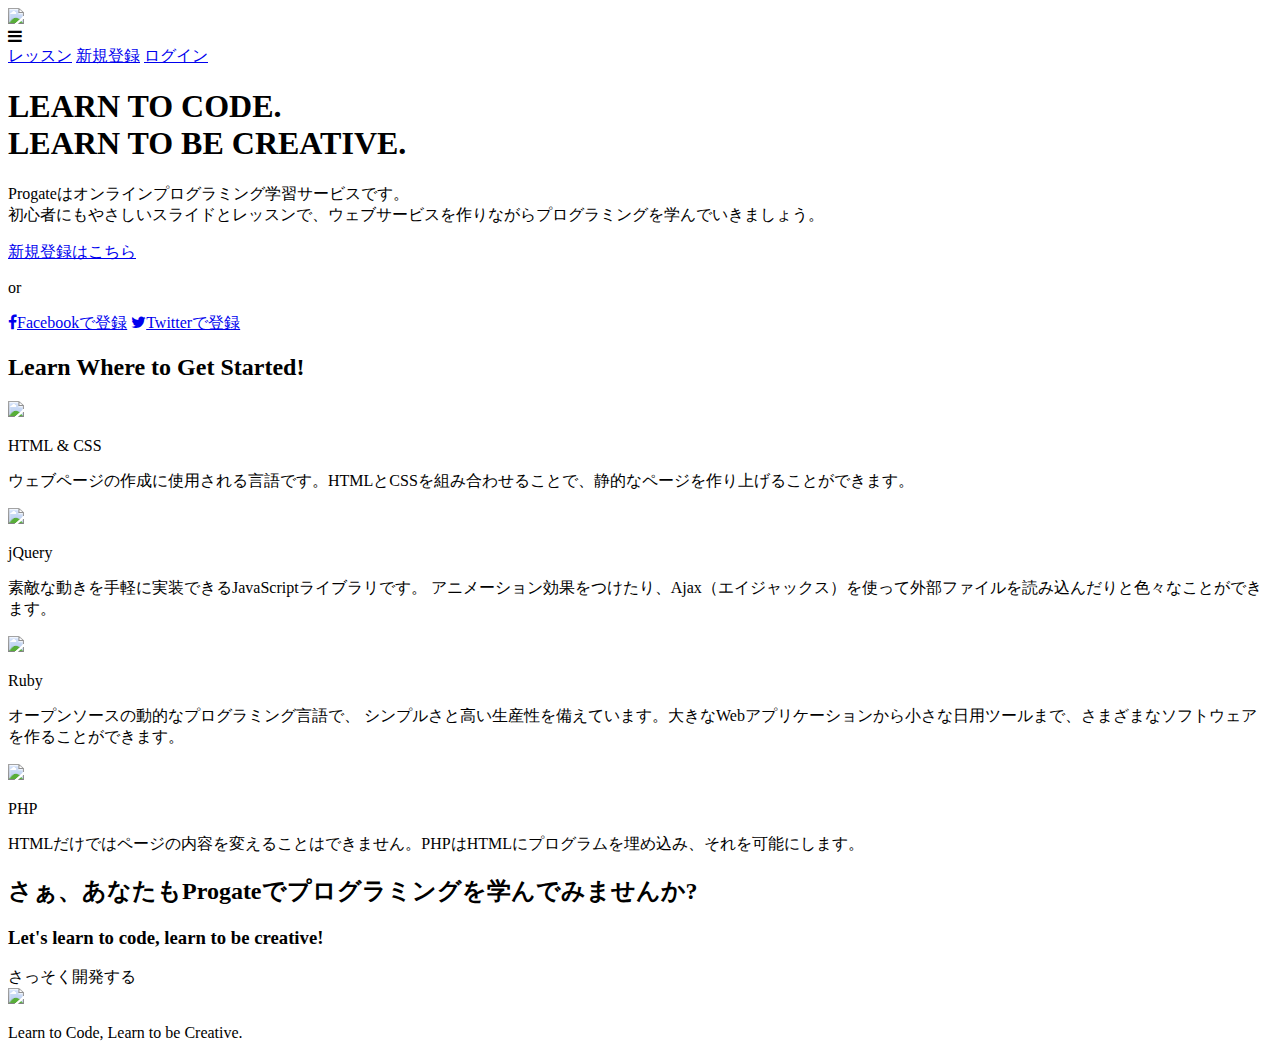
==== index.html @ d4f15449 "Create index.html" ====
<!DOCTYPE html>
<html>
<head>
  <meta charset="utf-8">
  <meta name="viewport" content="width=device-width, initial-scale=1.0">
  <title>Progate</title>
  <link href="https://maxcdn.bootstrapcdn.com/font-awesome/4.7.0/css/font-awesome.min.css" rel="stylesheet" integrity="sha384-wvfXpqpZZVQGK6TAh5PVlGOfQNHSoD2xbE+QkPxCAFlNEevoEH3Sl0sibVcOQVnN" crossorigin="anonymous">
  <link rel="stylesheet" type="text/css" href="stylesheet.css">
</head>
<body>
  <header>
    <div class="container">
      <div class="header-left">
        <img class="logo" src="https://prog-8.com/images/html/advanced/main_logo.png">
      </div>
      <span class="fa fa-bars menu-icon"></span>
      <div class="header-right">
        <a href="#">レッスン</a>
        <a href="#">新規登録</a>
        <a href="#" class="login">ログイン</a>
      </div>
    </div>
  </header>
  <div class="top-wrapper">
    <div class="container">
      <h1>LEARN TO CODE.<br>LEARN TO BE CREATIVE.</h1>
      <p>Progateはオンラインプログラミング学習サービスです。<br>初心者にもやさしいスライドとレッスンで、ウェブサービスを作りながらプログラミングを学んでいきましょう。</p>
      <div class="btn-wrapper">
        <a href="#" class="btn signup">新規登録はこちら</a>
        <p>or</p>
        <a href="#" class="btn facebook"><span class="fa fa-facebook"></span>Facebookで登録</a>
        <a href="#" class="btn twitter"><span class="fa fa-twitter"></span>Twitterで登録</a>
      </div>
    </div>
  </div>
  <div class="lesson-wrapper">
    <div class="container">
      <div class="heading">
        <h2>Learn Where to Get Started!</h2>
      </div>
      <div class="lessons">
        <div class="lesson">
          <div class="lesson-icon">
            <img src="https://prog-8.com/images/html/advanced/html.png">
            <p>HTML & CSS</p>
          </div>
          <p class="text-contents">ウェブページの作成に使用される言語です。HTMLとCSSを組み合わせることで、静的なページを作り上げることができます。</p>
        </div>
        <div class="lesson">
          <div class="lesson-icon">
            <img src="https://prog-8.com/images/html/advanced/jQuery.png">
            <p>jQuery</p>
          </div>
          <p class="text-contents">素敵な動きを手軽に実装できるJavaScriptライブラリです。 アニメーション効果をつけたり、Ajax（エイジャックス）を使って外部ファイルを読み込んだりと色々なことができます。</p>
        </div>
        <div class="lesson">
          <div class="lesson-icon">
            <img src="https://prog-8.com/images/html/advanced/ruby.png">
            <p>Ruby</p>
          </div>
          <p class="text-contents">オープンソースの動的なプログラミング言語で、 シンプルさと高い生産性を備えています。大きなWebアプリケーションから小さな日用ツールまで、さまざまなソフトウェアを作ることができます。</p>
        </div>
        <div class="lesson">
          <div class="lesson-icon">
            <img src="https://prog-8.com/images/html/advanced/php.png">
            <p>PHP</p>
          </div>
          <p class="text-contents">HTMLだけではページの内容を変えることはできません。PHPはHTMLにプログラムを埋め込み、それを可能にします。</p>
        </div>
      </div>
      <div class="clear"></div>
    </div>
  </div>
  <div class="message-wrapper">
    <div class="container">
      <div class="heading">
        <h2>さぁ、あなたもProgateでプログラミングを学んでみませんか?</h2>
        <h3>Let's learn to code, learn to be creative!</h3>
      </div>
      <span class="btn message">さっそく開発する</span>
    </div>
  </div>
  <footer>
    <div class="container">
      <img src="https://prog-8.com/images/html/advanced/footer_logo.png">
      <p>Learn to Code, Learn to be Creative.</p>
    </div>
  </footer>
</body>
</html>
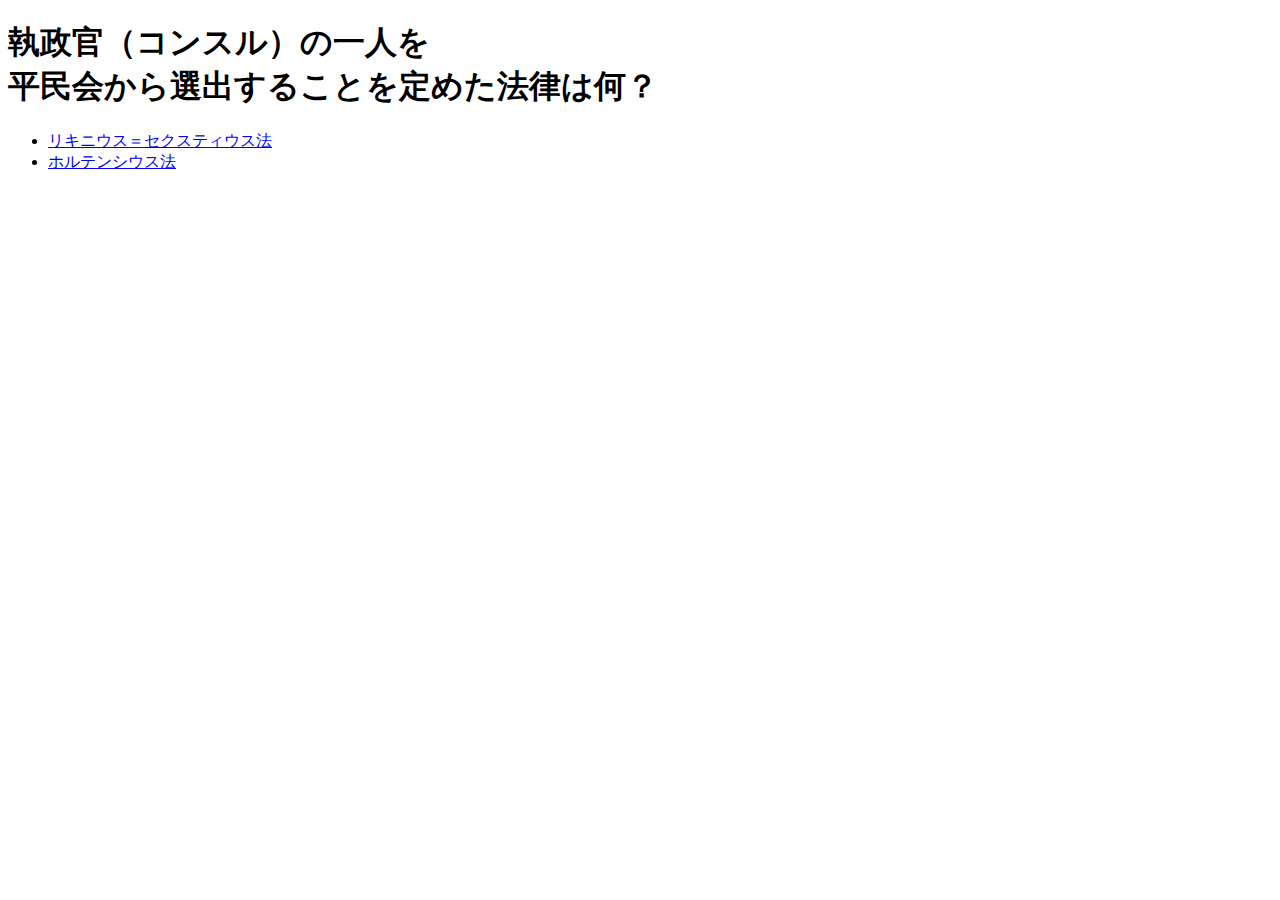
==== commit 47fcf0b7: "Update index.html" ====
--- a/index.html
+++ b/index.html
@@ -1,90 +1,22 @@
 <!DOCTYPE html>
-<html>
+<html lang="ja">
 <head>
-  <meta charset="utf-8">
+  <meta charset="UTF-8">
   <meta name="viewport" content="width=device-width, initial-scale=1.0">
-  <title>Progate</title>
-  <link href="https://maxcdn.bootstrapcdn.com/font-awesome/4.7.0/css/font-awesome.min.css" rel="stylesheet" integrity="sha384-wvfXpqpZZVQGK6TAh5PVlGOfQNHSoD2xbE+QkPxCAFlNEevoEH3Sl0sibVcOQVnN" crossorigin="anonymous">
-  <link rel="stylesheet" type="text/css" href="stylesheet.css">
+  <title>超難問クイズ</title>
+  <link rel="stylesheet" href="styles.css">
 </head>
 <body>
-  <header>
-    <div class="container">
-      <div class="header-left">
-        <img class="logo" src="https://prog-8.com/images/html/advanced/main_logo.png">
-      </div>
-      <span class="fa fa-bars menu-icon"></span>
-      <div class="header-right">
-        <a href="#">レッスン</a>
-        <a href="#">新規登録</a>
-        <a href="#" class="login">ログイン</a>
-      </div>
-    </div>
-  </header>
-  <div class="top-wrapper">
-    <div class="container">
-      <h1>LEARN TO CODE.<br>LEARN TO BE CREATIVE.</h1>
-      <p>Progateはオンラインプログラミング学習サービスです。<br>初心者にもやさしいスライドとレッスンで、ウェブサービスを作りながらプログラミングを学んでいきましょう。</p>
-      <div class="btn-wrapper">
-        <a href="#" class="btn signup">新規登録はこちら</a>
-        <p>or</p>
-        <a href="#" class="btn facebook"><span class="fa fa-facebook"></span>Facebookで登録</a>
-        <a href="#" class="btn twitter"><span class="fa fa-twitter"></span>Twitterで登録</a>
-      </div>
-    </div>
-  </div>
-  <div class="lesson-wrapper">
-    <div class="container">
-      <div class="heading">
-        <h2>Learn Where to Get Started!</h2>
-      </div>
-      <div class="lessons">
-        <div class="lesson">
-          <div class="lesson-icon">
-            <img src="https://prog-8.com/images/html/advanced/html.png">
-            <p>HTML & CSS</p>
-          </div>
-          <p class="text-contents">ウェブページの作成に使用される言語です。HTMLとCSSを組み合わせることで、静的なページを作り上げることができます。</p>
-        </div>
-        <div class="lesson">
-          <div class="lesson-icon">
-            <img src="https://prog-8.com/images/html/advanced/jQuery.png">
-            <p>jQuery</p>
-          </div>
-          <p class="text-contents">素敵な動きを手軽に実装できるJavaScriptライブラリです。 アニメーション効果をつけたり、Ajax（エイジャックス）を使って外部ファイルを読み込んだりと色々なことができます。</p>
-        </div>
-        <div class="lesson">
-          <div class="lesson-icon">
-            <img src="https://prog-8.com/images/html/advanced/ruby.png">
-            <p>Ruby</p>
-          </div>
-          <p class="text-contents">オープンソースの動的なプログラミング言語で、 シンプルさと高い生産性を備えています。大きなWebアプリケーションから小さな日用ツールまで、さまざまなソフトウェアを作ることができます。</p>
-        </div>
-        <div class="lesson">
-          <div class="lesson-icon">
-            <img src="https://prog-8.com/images/html/advanced/php.png">
-            <p>PHP</p>
-          </div>
-          <p class="text-contents">HTMLだけではページの内容を変えることはできません。PHPはHTMLにプログラムを埋め込み、それを可能にします。</p>
-        </div>
-      </div>
-      <div class="clear"></div>
-    </div>
-  </div>
-  <div class="message-wrapper">
-    <div class="container">
-      <div class="heading">
-        <h2>さぁ、あなたもProgateでプログラミングを学んでみませんか?</h2>
-        <h3>Let's learn to code, learn to be creative!</h3>
-      </div>
-      <span class="btn message">さっそく開発する</span>
-    </div>
-  </div>
-  <footer>
-    <div class="container">
-      <img src="https://prog-8.com/images/html/advanced/footer_logo.png">
-      <p>Learn to Code, Learn to be Creative.</p>
-    </div>
-  </footer>
+  <h1>執政官（コンスル）の一人を<br>平民会から選出することを定めた法律は何？</h1>
+
+  <ul class="options">
+    <li >
+      <a href="win.html" class="win">リキニウス＝セクスティウス法</a>
+    </li>
+    <li >
+      <a href="lose.html" class="lose">ホルテンシウス法</a>
+    </li>
+
+  </ul>
 </body>
 </html>
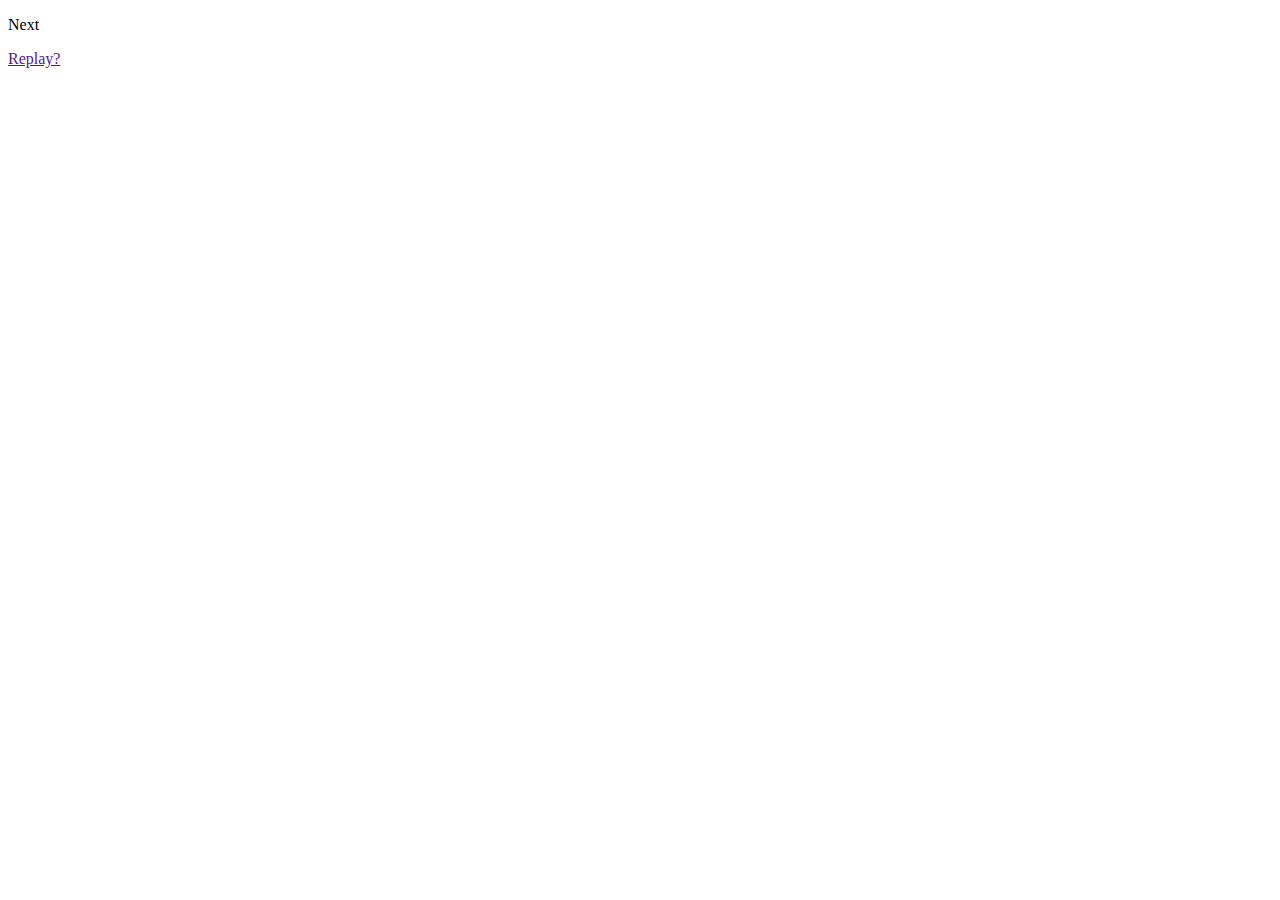
==== commit 48d92ac7: "Update index.html" ====
--- a/index.html
+++ b/index.html
@@ -1,22 +1,22 @@
 <!DOCTYPE html>
 <html lang="ja">
 <head>
-  <meta charset="UTF-8">
-  <meta name="viewport" content="width=device-width, initial-scale=1.0">
-  <title>超難問クイズ</title>
-  <link rel="stylesheet" href="styles.css">
+  <meta charset="utf-8">
+  <title>Quiz</title>
+  <link rel="stylesheet" href="css/styles.css">
 </head>
 <body>
-  <h1>執政官（コンスル）の一人を<br>平民会から選出することを定めた法律は何？</h1>
+  <section class="container">
+    <p id="question"></p>
+    <ul id="choices"></ul>
+    <div id="btn" class="disabled">Next</div>
 
-  <ul class="options">
-    <li >
-      <a href="win.html" class="win">リキニウス＝セクスティウス法</a>
-    </li>
-    <li >
-      <a href="lose.html" class="lose">ホルテンシウス法</a>
-    </li>
+    <section id="result" class="hidden">
+      <p></p>
+      <a href="">Replay?</a>
+    </section>
+  </section>
 
-  </ul>
+  <script src="js/main.js"></script>
 </body>
 </html>
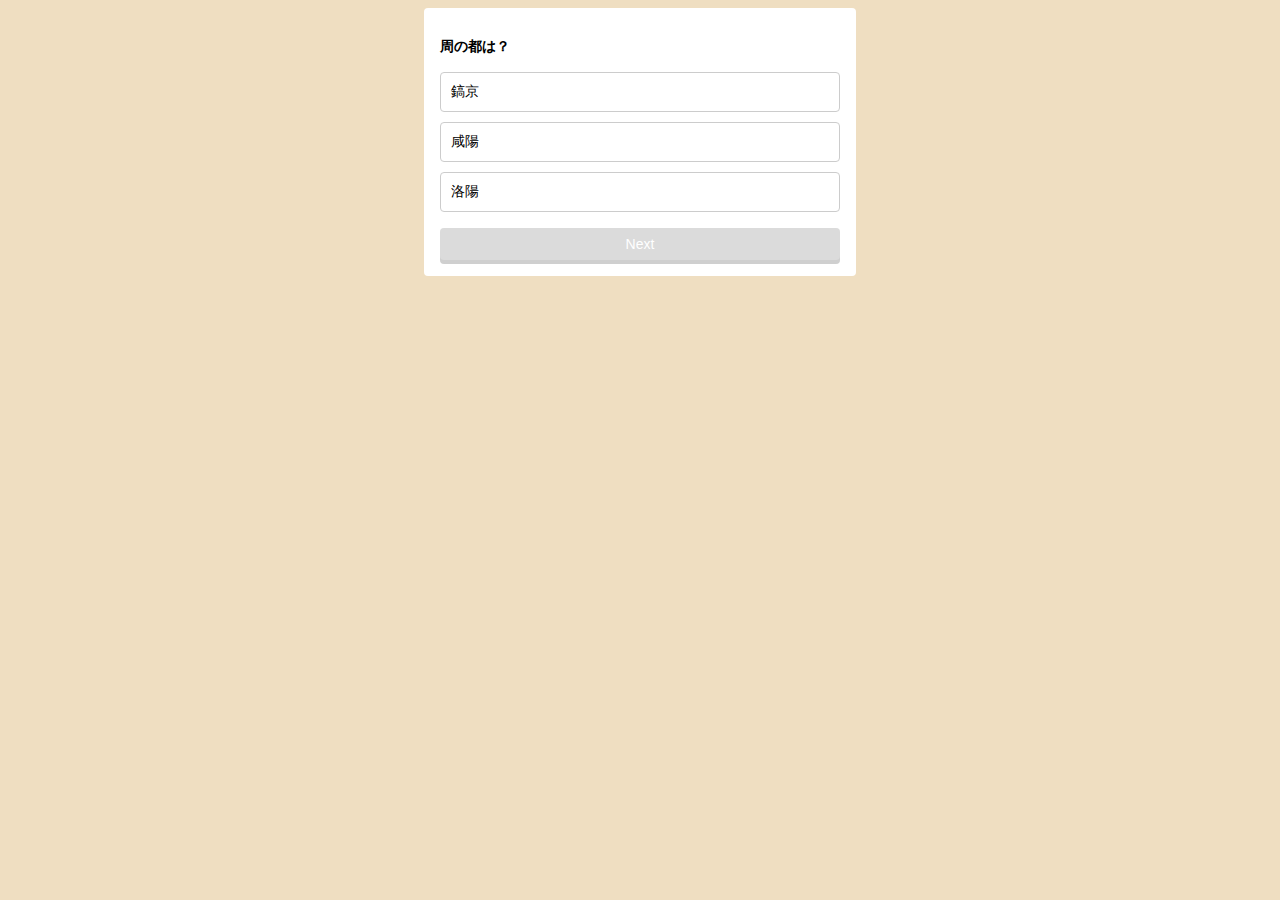
==== commit 991d5094: "Update index.html" ====
--- a/index.html
+++ b/index.html
@@ -3,7 +3,7 @@
 <head>
   <meta charset="utf-8">
   <title>Quiz</title>
-  <link rel="stylesheet" href="css/styles.css">
+  <link rel="stylesheet" href="styles.css">
 </head>
 <body>
   <section class="container">
@@ -17,6 +17,6 @@
     </section>
   </section>
 
-  <script src="js/main.js"></script>
+  <script src="main.js"></script>
 </body>
 </html>
--- a/styles.css
+++ b/styles.css
@@ -0,0 +1,104 @@
+
+body {
+  background: #efdec1;
+  font-size: 14px;
+  font-family: Verdana, sans-serif;
+}
+
+.container {
+  width: 400px;
+  margin: 8px auto;
+  background: #fff;
+  border-radius: 4px;
+  padding: 16px;
+  position: relative;
+}
+
+#question {
+  margin-bottom: 16px;
+  font-weight: bold;
+}
+
+#choices {
+  list-style: none;
+  padding: 0;
+  margin-bottom: 16px;
+}
+
+#choices > li {
+  border: 1px solid #ccc;
+  border-radius: 4px;
+  padding: 10px;
+  margin-bottom: 10px;
+  cursor: pointer;
+}
+
+#choices > li:hover {
+  background: #f8f8f8;
+}
+
+#choices > li.correct {
+  background: #d4edda;
+  border-color: #c3e6cb;
+  color: #155724;
+  font-weight: bold;
+}
+
+#choices > li.correct::after {
+  content: ' ... correct!';
+}
+
+#choices > li.wrong {
+  background: #f8d8da;
+  border-color: #f5c6cb;
+  color: #721c24;
+  font-weight: bold;
+}
+
+#choices > li.wrong::after {
+  content: ' ... wrong!';
+}
+
+#btn, #result > a {
+  background: #3498db;
+  padding: 8px;
+  border-radius: 4px;
+  cursor: pointer;
+  text-align: center;
+  color: #fff;
+  box-shadow: 0 4px 0 #2880b9;
+}
+
+#btn.disabled {
+  background: #ccc;
+  box-shadow: 0 4px 0 #bbb;
+  opacity: 0.7;
+}
+
+#result {
+  position: absolute;
+  width: 300px;
+  background: #fff;
+  padding: 30px;
+  box-shadow: 0 4px 8px rgba(0, 0, 0, 0.2);
+  top: 50px;
+  left: 0;
+  right: 0;
+  margin: 0 auto;
+  border-radius: 4px;
+  text-align: center;
+  transition: 0.4s;
+}
+
+#result.hidden {
+  transform: translateY(-500px);
+}
+
+#result > p {
+  font-size: 24px;
+}
+
+#result > a {
+  display: block;
+  text-decoration: none;
+}
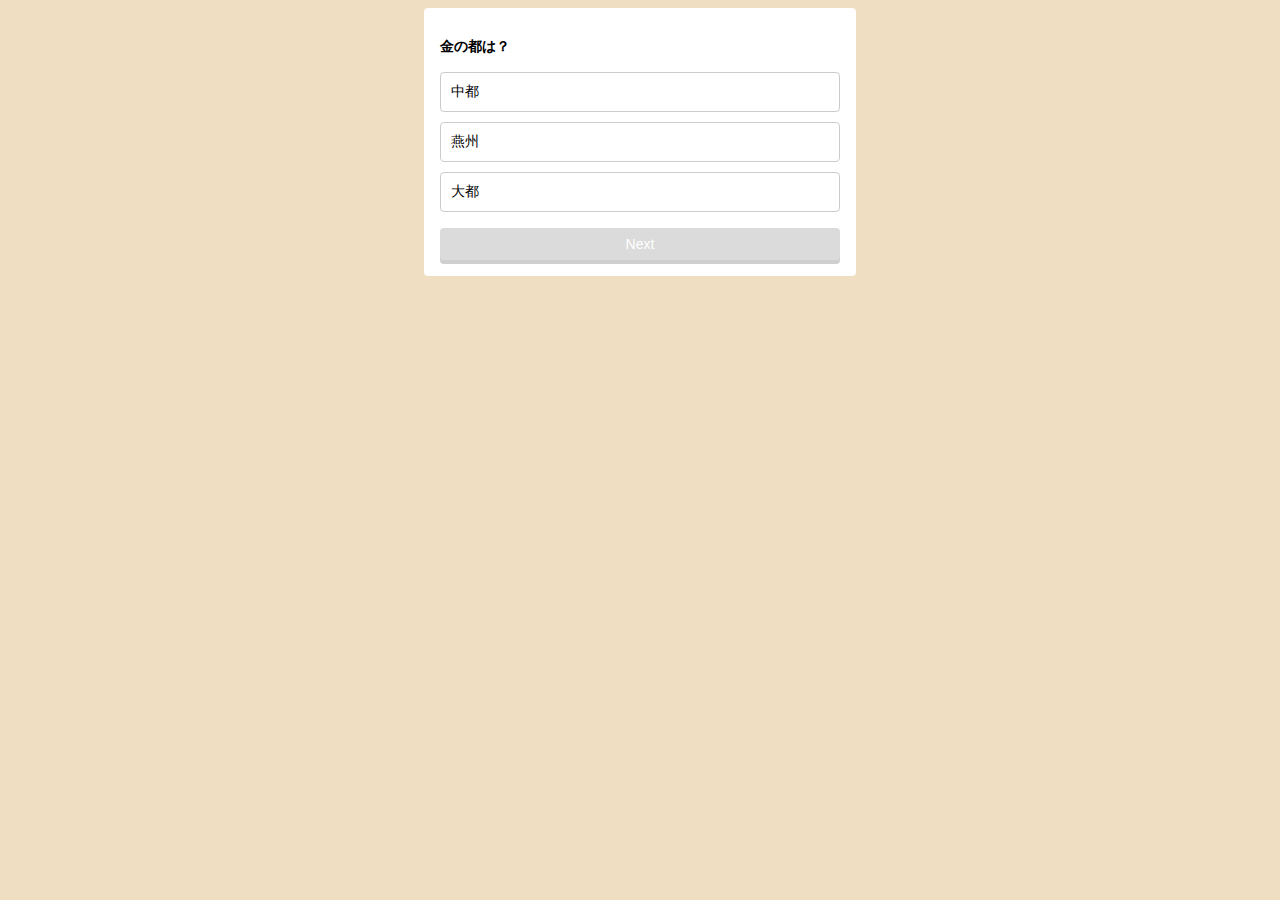
==== commit aa947f9a: "Update index.html" ====
--- a/index.html
+++ b/index.html
@@ -4,6 +4,7 @@
   <meta charset="utf-8">
   <title>Quiz</title>
   <link rel="stylesheet" href="styles.css">
+  <link rel="javascript" href="main.js">
 </head>
 <body>
   <section class="container">
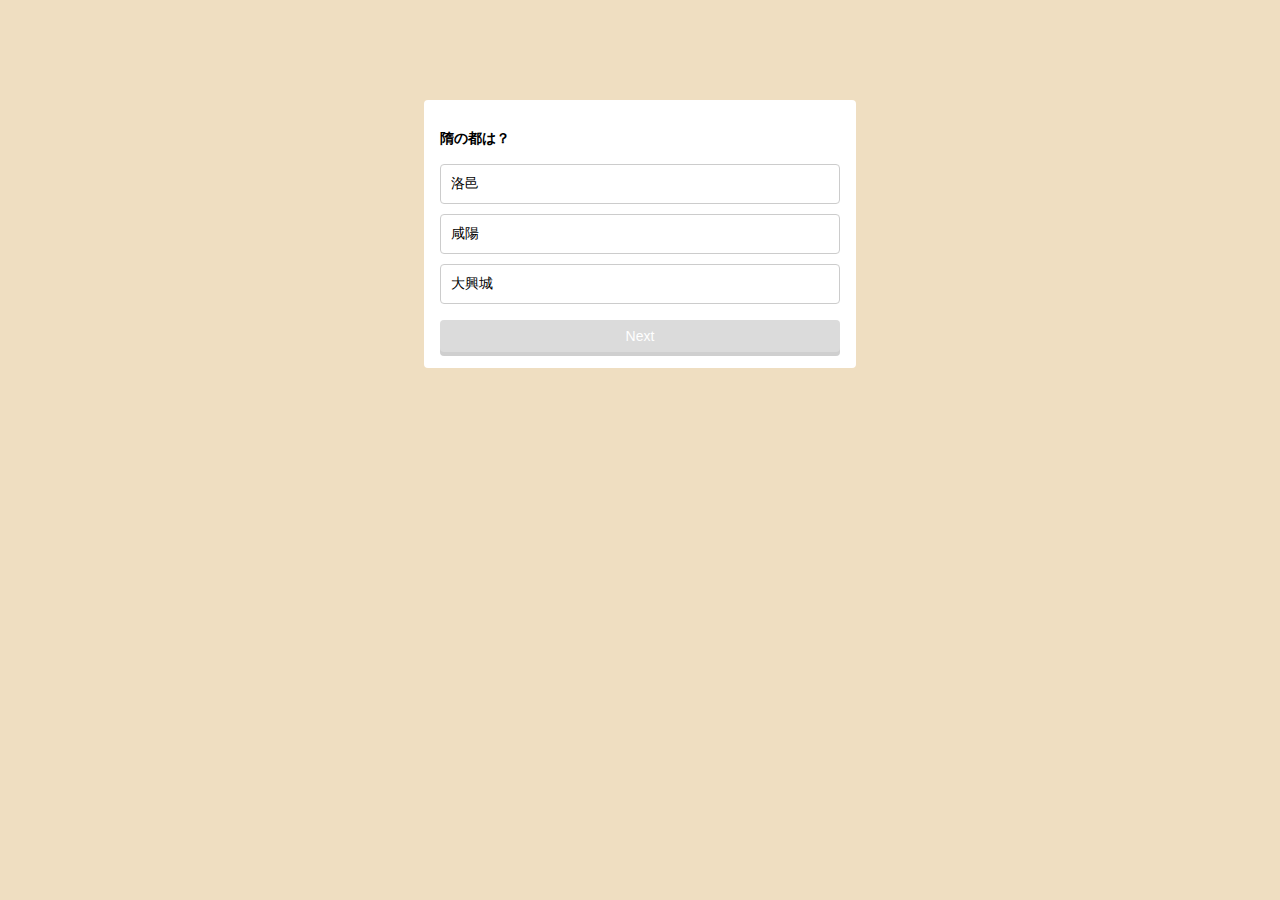
==== commit 4a133e55: "Update index.html" ====
--- a/index.html
+++ b/index.html
@@ -2,7 +2,7 @@
 <html lang="ja">
 <head>
   <meta charset="utf-8">
-  <title>Quiz</title>
+  <title>中国の都クイズ</title>
   <link rel="stylesheet" href="styles.css">
   <link rel="javascript" href="main.js">
 </head>
--- a/styles.css
+++ b/styles.css
@@ -1,4 +1,3 @@
-
 body {
   background: #efdec1;
   font-size: 14px;
@@ -7,7 +6,7 @@
 
 .container {
   width: 400px;
-  margin: 8px auto;
+  margin: 100px auto;
   background: #fff;
   border-radius: 4px;
   padding: 16px;
@@ -45,7 +44,7 @@
 }
 
 #choices > li.correct::after {
-  content: ' ... correct!';
+  content: ' ... 正解!';
 }
 
 #choices > li.wrong {
@@ -56,7 +55,7 @@
 }
 
 #choices > li.wrong::after {
-  content: ' ... wrong!';
+  content: ' ... 不正解...';
 }
 
 #btn, #result > a {
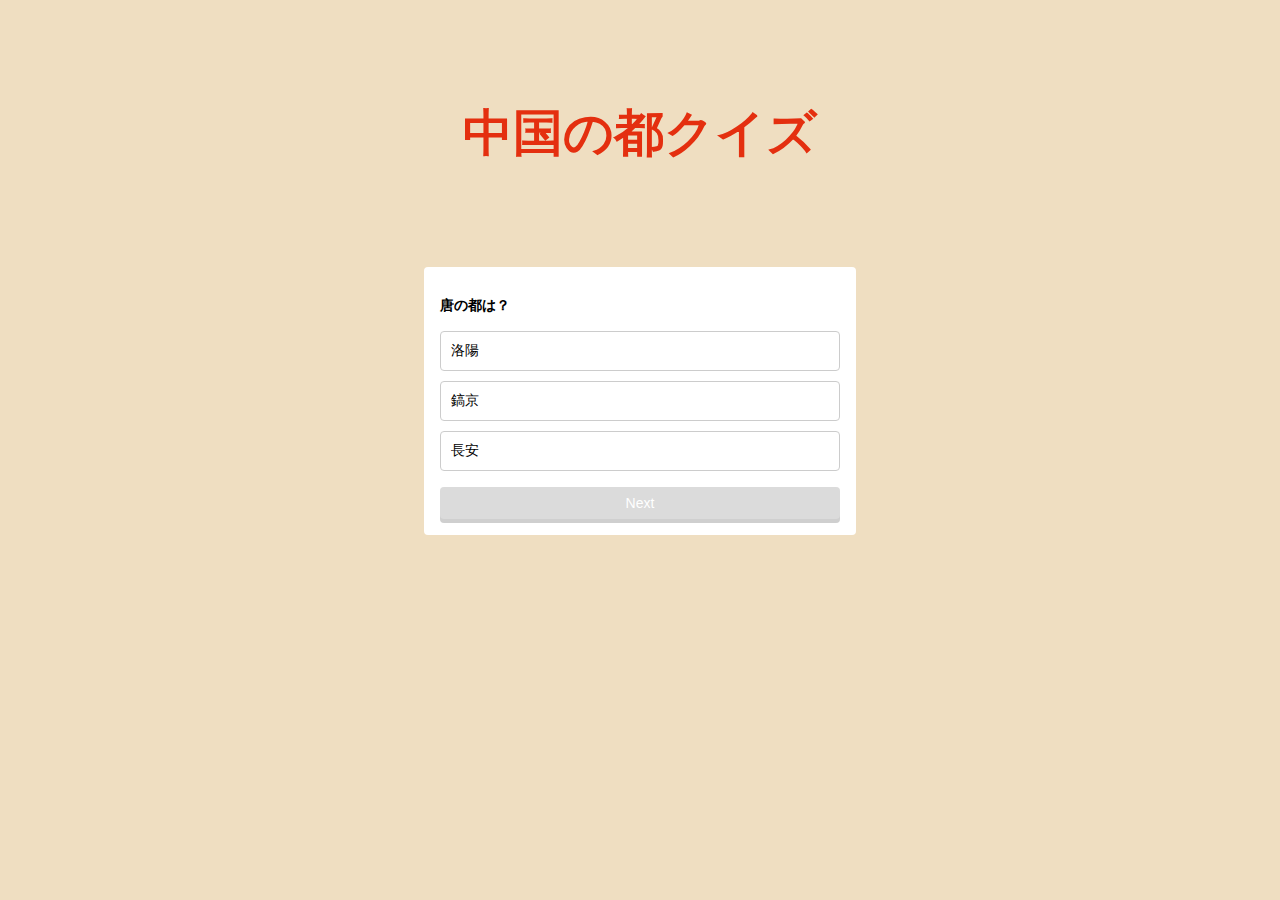
==== commit e16772ae: "Update index.html" ====
--- a/index.html
+++ b/index.html
@@ -7,6 +7,7 @@
   <link rel="javascript" href="main.js">
 </head>
 <body>
+  <h1>中国の都クイズ</h1>
   <section class="container">
     <p id="question"></p>
     <ul id="choices"></ul>
--- a/styles.css
+++ b/styles.css
@@ -101,3 +101,10 @@
   display: block;
   text-decoration: none;
 }
+
+h1 {
+  font-size: 50px;
+  color: #e42f0f;
+  text-align: center;
+  margin-top: 100px;
+}
